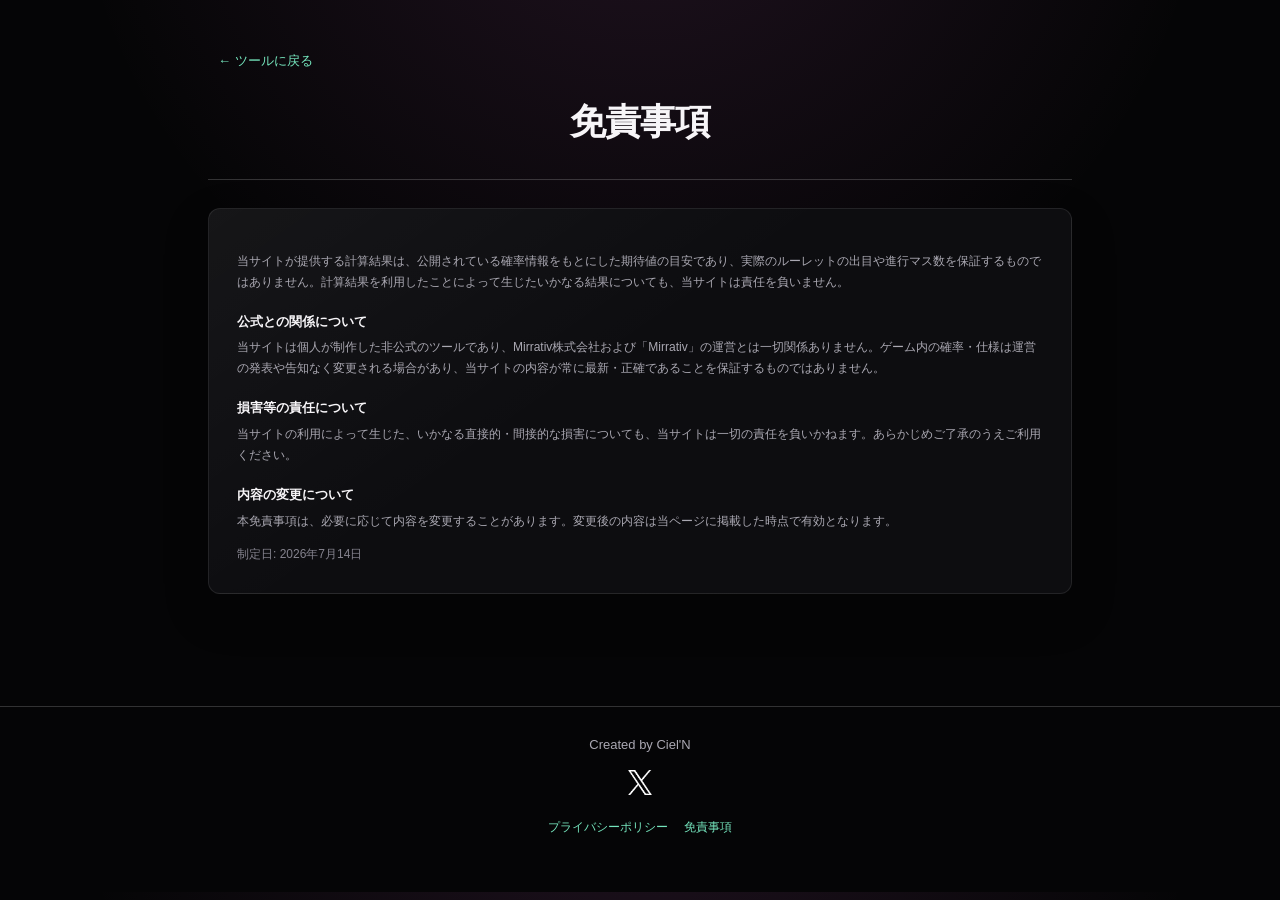
==== disclaimer.html @ d0e73b3b "20260714 - フッターの追加/プライバシーポリシー・免責事項の作成/Xへのリンク追加" ====
<!doctype html>
<html lang="ja">
  <head>
      <!-- Google tag (gtag.js) -->
      <script async src="https://www.googletagmanager.com/gtag/js?id=G-BKD9T5BP9D"></script>
      <script>
        window.dataLayer = window.dataLayer || [];
        function gtag(){dataLayer.push(arguments);}
        gtag('js', new Date());

        gtag('config', 'G-BKD9T5BP9D');
      </script>

    <meta charset="utf-8">
    <meta name="viewport" content="width=device-width, initial-scale=1">
    <title>免責事項 | Mirrativ ルーレットギフト計算機</title>
    <link rel="icon" href="data:image/svg+xml,<svg xmlns=%22http://www.w3.org/2000/svg%22 viewBox=%220 0 100 100%22><text y=%22.9em%22 font-size=%2290%22>🎯</text></svg>">
    <link rel="stylesheet" href="style.css?v=1.3.0">
  </head>
  <body>
    <main>
        <a class="back-link" href="index.html">← ツールに戻る</a>
        <header>
            <h1 class="page-title">免責事項</h1>
        </header>
        <section class="card">
            <div class="privacy-content">
            <p>当サイトが提供する計算結果は、公開されている確率情報をもとにした期待値の目安であり、実際のルーレットの出目や進行マス数を保証するものではありません。計算結果を利用したことによって生じたいかなる結果についても、当サイトは責任を負いません。</p>

            <h2>公式との関係について</h2>
            <p>当サイトは個人が制作した非公式のツールであり、Mirrativ株式会社および「Mirrativ」の運営とは一切関係ありません。ゲーム内の確率・仕様は運営の発表や告知なく変更される場合があり、当サイトの内容が常に最新・正確であることを保証するものではありません。</p>

            <h2>損害等の責任について</h2>
            <p>当サイトの利用によって生じた、いかなる直接的・間接的な損害についても、当サイトは一切の責任を負いかねます。あらかじめご了承のうえご利用ください。</p>

            <h2>内容の変更について</h2>
            <p>本免責事項は、必要に応じて内容を変更することがあります。変更後の内容は当ページに掲載した時点で有効となります。</p>
            <p class="privacy-updated">制定日: 2026年7月14日</p>
            </div>
        </section>
    </main>
    <footer class="site-footer">
      <div class="footer-inner">
        <p class="footer-credit">Created by Ciel'N</p>
        <p class="footer-social">
            <a href="https://x.com/yu_cielkun" target="_blank" rel="noopener noreferrer" aria-label="X (旧Twitter)">
              <img id="x-logo" src="images/x-logo-white.png" alt="Xアカウント">
            </a>
        </p>
        <p class="footer-links">
            <a href="privacy.html">プライバシーポリシー</a>
            <a href="disclaimer.html">免責事項</a>
        </p>
      </div>
    </footer>
  </body>
</html>
---- style.css ----
:root {
    --bg: #050506;
    --surface: #0d0d10;
    --surface-subtle: #15151a;
    --surface-hover: #1b1b22;
    --text: #f7f5f8;
    --muted: #aaa8b2;
    --line: rgba(255, 255, 255, .18);
    --line-subtle: rgba(255, 255, 255, .09);
    --pink: #ed4d72;
    --pink-light: #e56edb;
    --blue: #799cff;
    --green: #62ca79;
}

* {
    box-sizing: border-box;
}

body {
    margin: 0;
    background:
        radial-gradient(circle at 50% -20%, rgba(229, 110, 219, .12), transparent 36rem),
        var(--bg);
    color: var(--text);
    font-family: -apple-system, BlinkMacSystemFont, "Hiragino Kaku Gothic ProN", "Noto Sans JP", sans-serif;
    line-height: 1.5;
}

main {
    max-width: 900px;
    margin: auto;
    padding: 48px 18px 64px;
}

.back-link {
    display: inline-block;
    margin-left: 10px;
    margin-bottom: 10px;
    color: #75e5bd;
    font-size: 13px;
    text-decoration: none;
}

.back-link:hover {
    text-decoration: underline;
}

header {
    padding-top: 14px;
    padding-bottom: 18px;
    margin-bottom: 28px;
    text-align: center;
    border-bottom: 1px solid var(--line);
}

h1 {
    margin: 0 0 12px;
    font-size: clamp(26px, 5vw, 36px);
    letter-spacing: -.03em;
    color: transparent;
    background: linear-gradient(
        90deg,
        var(--text) 0%,
        var(--text) 33%,
        #35b998 40%,
        #65e6b5 45%,
        #d0ffe4 50%,
        #5de0c7 55%,
        #249c9b 60%,
        var(--text) 67%,
        var(--text) 100%
    );
    background-size: 300% 100%;
    background-clip: text;
    -webkit-background-clip: text;
    animation: h1-emerald-shine 4.8s ease-out forwards;
}

@keyframes h1-emerald-shine {
    0% {
        background-position: 100% 0;
        text-shadow: 0 0 2px rgba(79, 230, 177, .2), 0 0 6px rgba(54, 185, 185, .12);
    }

    50% {
        text-shadow: 0 0 10px rgba(79, 230, 177, .75), 0 0 26px rgba(54, 185, 185, .5), 0 0 42px rgba(31, 144, 127, .3);
    }

    100% {
        background-position: 0 0;
        text-shadow: none;
    }
}

h1.page-title {
    color: var(--text);
    background: none;
    animation: none;
}

h2 {
    margin: 0 0 4px;
    font-size: 18px;
}

.lead,
.hint,
.note,
label {
    color: var(--muted);
}

.lead,
.hint {
    margin: 0 0 16px;
    font-size: 13px;
}

.lead {
    display: inline-block;
    max-width: calc(100vw - 64px);
    margin-bottom: 0;
    font-size: 14px;
    text-align: left;
}

.lead a {
    color: #75e5bd;
}

.card {
    padding: clamp(18px, 4vw, 28px);
    margin-top: 16px;
    background: linear-gradient(145deg, rgba(255, 255, 255, .035), transparent 45%), var(--surface);
    border: 1px solid var(--line-subtle);
    border-radius: 12px;
    box-shadow: 0 18px 45px rgba(0, 0, 0, .22);
}

.grid {
    display: grid;
    grid-template-columns: repeat(4, 1fr);
    gap: 12px;
}

.grid.two {
    grid-template-columns: repeat(2, 1fr);
}

label {
    display: block;
    margin-bottom: 5px;
    font-size: 12px;
}

input,
select {
    width: 100%;
    padding: 10px 11px;
    appearance: none;
    background: #08080a;
    border: 1px solid var(--line);
    border-radius: 7px;
    color: var(--text);
    font: inherit;
    font-size: 16px;
    transition: border-color .2s, box-shadow .2s, background .2s;
}

input:hover,
select:hover {
    background: var(--surface-subtle);
    border-color: rgba(255, 255, 255, .35);
}

input:focus,
select:focus {
    outline: none;
    border-color: var(--pink-light);
    box-shadow: 0 0 0 3px rgba(229, 110, 219, .16);
}

.results {
    display: grid;
    grid-template-columns: repeat(3, 1fr);
    gap: 12px;
    margin-top: 16px;
}

.result,
.formula div {
    padding: 14px;
    background: var(--surface-subtle);
    border: 1px solid var(--line-subtle);
    border-radius: 8px;
}

.result:first-child {
    border-color: rgba(229, 110, 219, .35);
    background: linear-gradient(135deg, rgba(229, 110, 219, .13), rgba(121, 156, 255, .09)), var(--surface-subtle);
}

.result b {
    display: block;
    margin-top: 2px;
    font-size: 25px;
    line-height: 1.25;
    letter-spacing: -.03em;
    color: var(--text);
}

.result:first-child b {
    color: transparent;
    background: linear-gradient(100deg, var(--pink-light), var(--blue));
    background-clip: text;
    -webkit-background-clip: text;
}

.result span {
    color: var(--muted);
    font-size: 12px;
}

.comparison {
    width: 100%;
    margin-top: 14px;
    border-collapse: collapse;
    font-size: 13px;
}

.comparison th,
.comparison td {
    padding: 10px 7px;
    text-align: right;
    border-bottom: 1px solid var(--line-subtle);
}

.comparison th {
    color: var(--muted);
    font-weight: 500;
    font-size: 12px;
}

.comparison th:first-child,
.comparison td:first-child {
    text-align: left;
}

.comparison tbody tr:hover {
    background: rgba(255, 255, 255, .035);
}

.comparison tbody tr.is-selected {
    background: rgba(255, 149, 52, .16);
}

.comparison tbody tr.is-selected td {
    color: #ffd2a1;
    border-bottom-color: rgba(255, 149, 52, .4);
}

.comparison tbody tr.is-selected td:first-child {
    color: #ffaf5b;
    font-weight: 700;
}

.note {
    margin: 16px 0 0;
    font-size: 12px;
}

.formula {
    display: grid;
    grid-template-columns: repeat(2, 1fr);
    gap: 10px;
    margin-top: 12px;
}

.formula div {
    color: var(--muted);
    font-size: 12px;
}

.formula strong {
    display: block;
    margin-bottom: 2px;
    color: var(--text);
}

.site-footer {
    margin-top: 48px;
    border-top: 1px solid var(--line);
}

.footer-inner {
    width: min(900px, calc(100% - 36px));
    margin: 0 auto;
    padding: 28px 0 40px;
}

.footer-credit {
    margin: 0 0 8px;
    color: var(--muted);
    font-size: 13px;
    text-align: center;
}

#x-logo {
    width: 24px;
}

.footer-social {
    margin: 16px 0;
    text-align: center;
}

.footer-links {
    display: flex;
    justify-content: center;
    gap: 16px;
}

.footer-links a {
    color: #75e5bd;
    font-size: 12px;
    text-decoration: none;
}

.footer-links a:hover {
    text-decoration: underline;
}

.privacy-content {
    padding-top: 14px;
    color: var(--muted);
    font-size: 12px;
    line-height: 1.75;
}

.privacy-content p {
    margin: 0 0 12px;
}

.privacy-content h2 {
    margin: 18px 0 4px;
    color: var(--text);
    font-size: 13px;
}

.privacy-content a {
    color: #75e5bd;
}

.privacy-updated {
    margin-bottom: 0 !important;
    color: #85838e;
}

@media (max-width: 650px) {
    main {
        padding-top: 32px;
    }

    .grid {
        grid-template-columns: repeat(2, 1fr);
    }

    .results {
        grid-template-columns: 1fr;
    }
}

@media (max-width: 420px) {
    .grid.two,
    .formula {
        grid-template-columns: 1fr;
    }

    main {
        padding: 24px 12px 40px;
    }
}
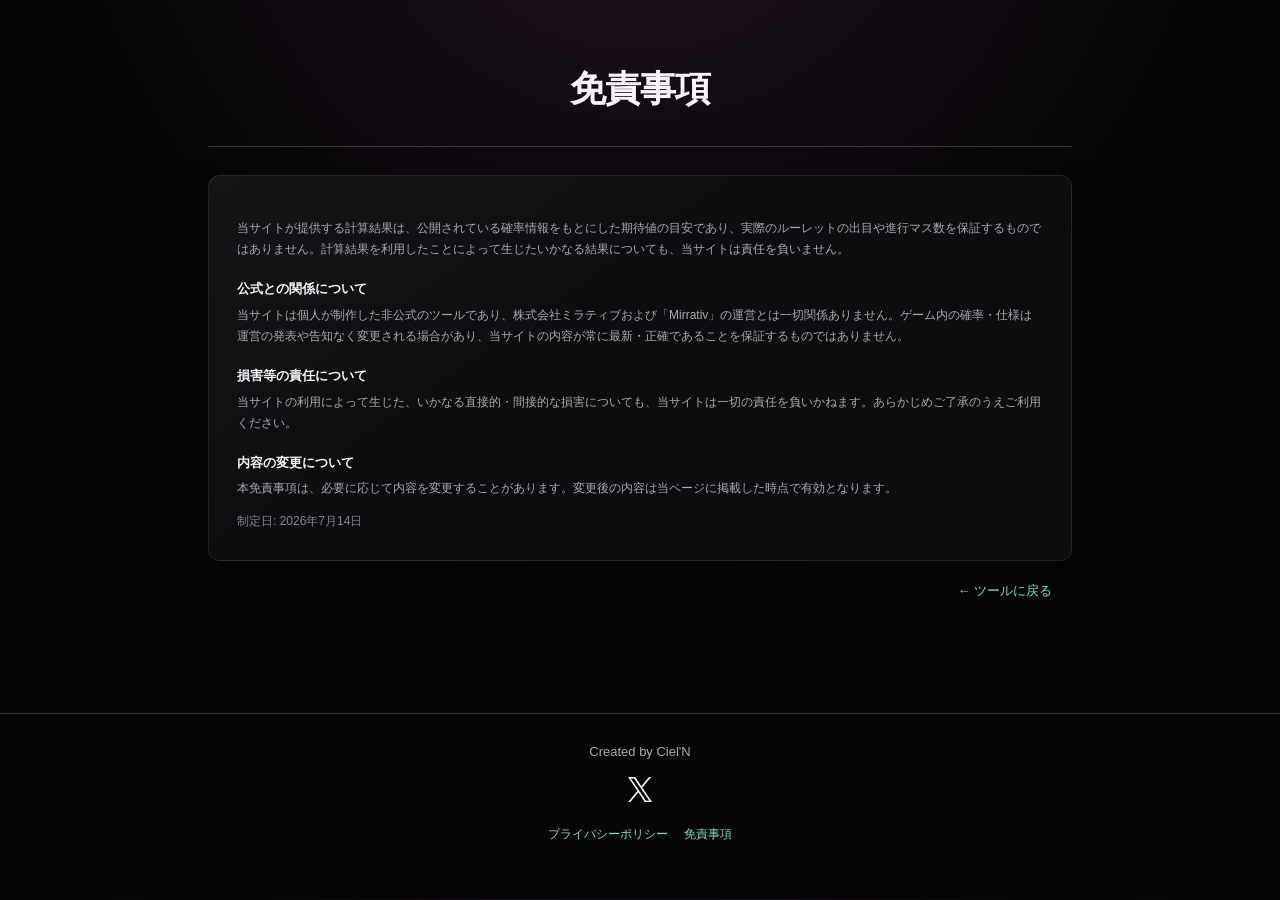
==== commit da7203d0: "20260715 - ツールに戻るボタンの配置変更/免責事項文の修正" ====
--- a/disclaimer.html
+++ b/disclaimer.html
@@ -15,11 +15,10 @@
     <meta name="viewport" content="width=device-width, initial-scale=1">
     <title>免責事項 | Mirrativ ルーレットギフト計算機</title>
     <link rel="icon" href="data:image/svg+xml,<svg xmlns=%22http://www.w3.org/2000/svg%22 viewBox=%220 0 100 100%22><text y=%22.9em%22 font-size=%2290%22>🎯</text></svg>">
-    <link rel="stylesheet" href="style.css?v=1.3.0">
+    <link rel="stylesheet" href="style.css?v=1.4.0">
   </head>
   <body>
     <main>
-        <a class="back-link" href="index.html">← ツールに戻る</a>
         <header>
             <h1 class="page-title">免責事項</h1>
         </header>
@@ -28,7 +27,7 @@
             <p>当サイトが提供する計算結果は、公開されている確率情報をもとにした期待値の目安であり、実際のルーレットの出目や進行マス数を保証するものではありません。計算結果を利用したことによって生じたいかなる結果についても、当サイトは責任を負いません。</p>
 
             <h2>公式との関係について</h2>
-            <p>当サイトは個人が制作した非公式のツールであり、Mirrativ株式会社および「Mirrativ」の運営とは一切関係ありません。ゲーム内の確率・仕様は運営の発表や告知なく変更される場合があり、当サイトの内容が常に最新・正確であることを保証するものではありません。</p>
+            <p>当サイトは個人が制作した非公式のツールであり、株式会社ミラティブおよび「Mirrativ」の運営とは一切関係ありません。ゲーム内の確率・仕様は運営の発表や告知なく変更される場合があり、当サイトの内容が常に最新・正確であることを保証するものではありません。</p>
 
             <h2>損害等の責任について</h2>
             <p>当サイトの利用によって生じた、いかなる直接的・間接的な損害についても、当サイトは一切の責任を負いかねます。あらかじめご了承のうえご利用ください。</p>
@@ -38,6 +37,7 @@
             <p class="privacy-updated">制定日: 2026年7月14日</p>
             </div>
         </section>
+        <a class="back-link" href="index.html">← ツールに戻る</a>
     </main>
     <footer class="site-footer">
       <div class="footer-inner">
--- a/style.css
+++ b/style.css
@@ -34,9 +34,9 @@
 }
 
 .back-link {
-    display: inline-block;
-    margin-left: 10px;
-    margin-bottom: 10px;
+    display: block;
+    width: fit-content;
+    margin: 20px 20px 0 auto;
     color: #75e5bd;
     font-size: 13px;
     text-decoration: none;
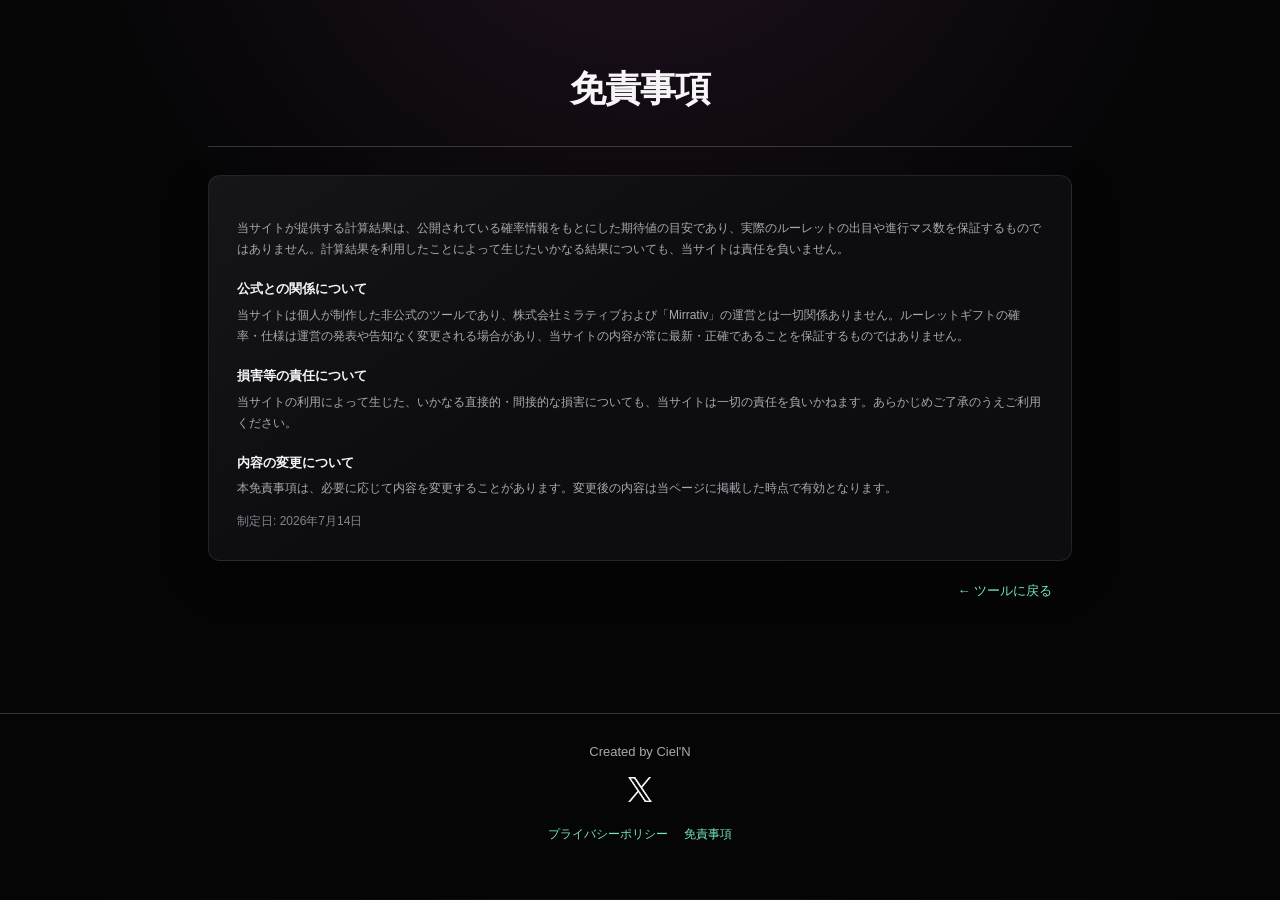
==== commit cd20a352: "20260715 - 免責事項の表現修正" ====
--- a/disclaimer.html
+++ b/disclaimer.html
@@ -27,7 +27,7 @@
             <p>当サイトが提供する計算結果は、公開されている確率情報をもとにした期待値の目安であり、実際のルーレットの出目や進行マス数を保証するものではありません。計算結果を利用したことによって生じたいかなる結果についても、当サイトは責任を負いません。</p>
 
             <h2>公式との関係について</h2>
-            <p>当サイトは個人が制作した非公式のツールであり、株式会社ミラティブおよび「Mirrativ」の運営とは一切関係ありません。ゲーム内の確率・仕様は運営の発表や告知なく変更される場合があり、当サイトの内容が常に最新・正確であることを保証するものではありません。</p>
+            <p>当サイトは個人が制作した非公式のツールであり、株式会社ミラティブおよび「Mirrativ」の運営とは一切関係ありません。ルーレットギフトの確率・仕様は運営の発表や告知なく変更される場合があり、当サイトの内容が常に最新・正確であることを保証するものではありません。</p>
 
             <h2>損害等の責任について</h2>
             <p>当サイトの利用によって生じた、いかなる直接的・間接的な損害についても、当サイトは一切の責任を負いかねます。あらかじめご了承のうえご利用ください。</p>
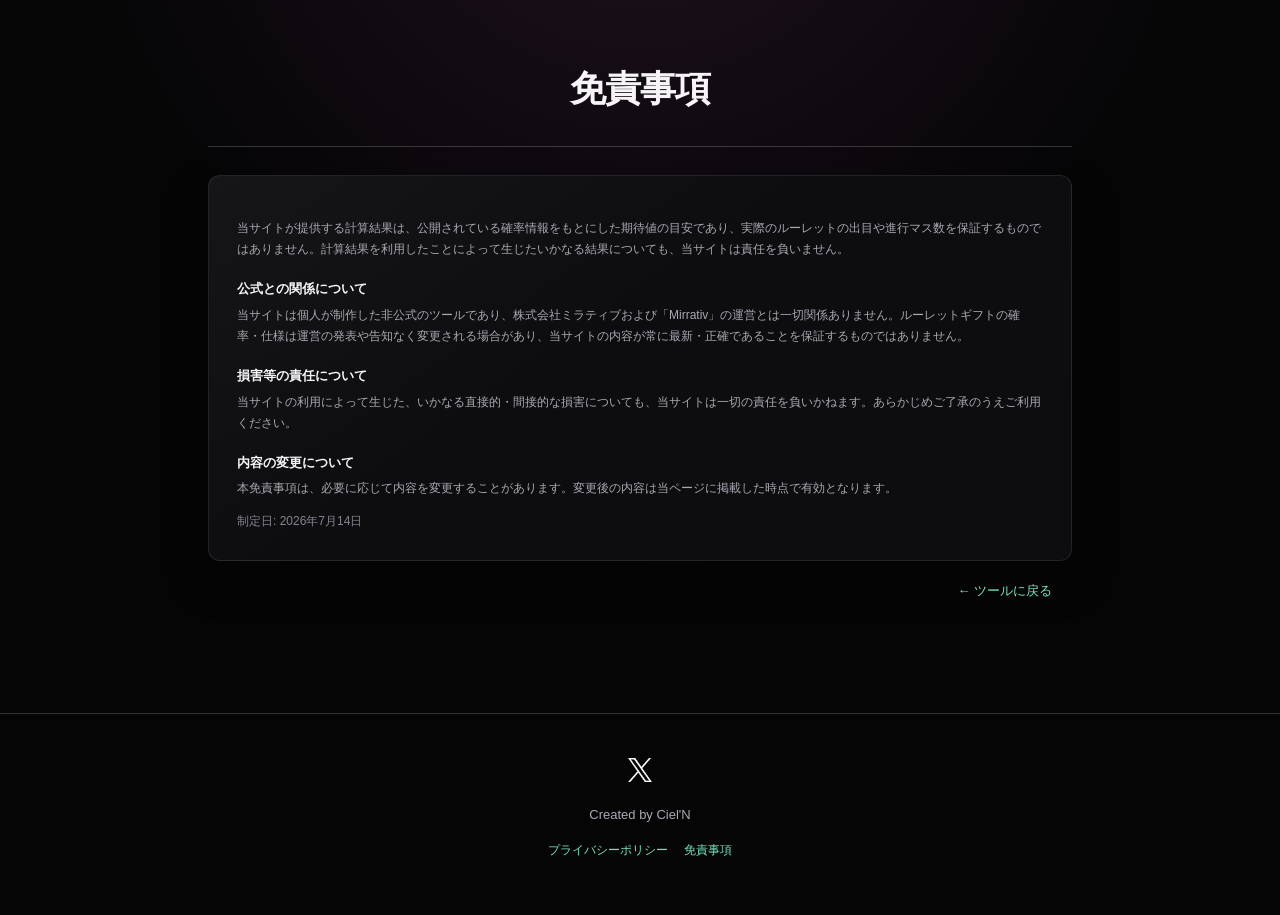
==== commit f45650d9: "フッターレイアウトの配置変更" ====
--- a/disclaimer.html
+++ b/disclaimer.html
@@ -41,12 +41,12 @@
     </main>
     <footer class="site-footer">
       <div class="footer-inner">
-        <p class="footer-credit">Created by Ciel'N</p>
         <p class="footer-social">
             <a href="https://x.com/yu_cielkun" target="_blank" rel="noopener noreferrer" aria-label="X (旧Twitter)">
               <img id="x-logo" src="images/x-logo-white.png" alt="Xアカウント">
             </a>
         </p>
+        <p class="footer-credit">Created by Ciel'N</p>
         <p class="footer-links">
             <a href="privacy.html">プライバシーポリシー</a>
             <a href="disclaimer.html">免責事項</a>
--- a/style.css
+++ b/style.css
@@ -1,383 +1,447 @@
 :root {
-    --bg: #050506;
-    --surface: #0d0d10;
-    --surface-subtle: #15151a;
-    --surface-hover: #1b1b22;
-    --text: #f7f5f8;
-    --muted: #aaa8b2;
-    --line: rgba(255, 255, 255, .18);
-    --line-subtle: rgba(255, 255, 255, .09);
-    --pink: #ed4d72;
-    --pink-light: #e56edb;
-    --blue: #799cff;
-    --green: #62ca79;
+  --bg: #050506;
+  --surface: #0d0d10;
+  --surface-subtle: #15151a;
+  --surface-hover: #1b1b22;
+  --text: #f7f5f8;
+  --muted: #aaa8b2;
+  --line: rgba(255, 255, 255, .18);
+  --line-subtle: rgba(255, 255, 255, .09);
+  --pink: #ed4d72;
+  --pink-light: #e56edb;
+  --blue: #799cff;
+  --green: #62ca79;
 }
 
 * {
-    box-sizing: border-box;
+  box-sizing: border-box;
 }
 
 body {
-    margin: 0;
-    background:
-        radial-gradient(circle at 50% -20%, rgba(229, 110, 219, .12), transparent 36rem),
-        var(--bg);
-    color: var(--text);
-    font-family: -apple-system, BlinkMacSystemFont, "Hiragino Kaku Gothic ProN", "Noto Sans JP", sans-serif;
-    line-height: 1.5;
+  margin: 0;
+  background:
+    radial-gradient(circle at 50% -20%, rgba(229, 110, 219, .12), transparent 36rem),
+    var(--bg);
+  color: var(--text);
+  font-family: -apple-system, BlinkMacSystemFont, "Hiragino Kaku Gothic ProN", "Noto Sans JP", sans-serif;
+  line-height: 1.5;
 }
 
 main {
-    max-width: 900px;
-    margin: auto;
-    padding: 48px 18px 64px;
+  max-width: 900px;
+  margin: auto;
+  padding: 48px 18px 64px;
 }
 
 .back-link {
-    display: block;
-    width: fit-content;
-    margin: 20px 20px 0 auto;
-    color: #75e5bd;
-    font-size: 13px;
-    text-decoration: none;
+  display: block;
+  width: fit-content;
+  margin: 20px 20px 0 auto;
+  color: #75e5bd;
+  font-size: 13px;
+  text-decoration: none;
 }
 
 .back-link:hover {
-    text-decoration: underline;
+  text-decoration: underline;
 }
 
 header {
-    padding-top: 14px;
-    padding-bottom: 18px;
-    margin-bottom: 28px;
-    text-align: center;
-    border-bottom: 1px solid var(--line);
+  padding-top: 14px;
+  padding-bottom: 18px;
+  margin-bottom: 28px;
+  text-align: center;
+  border-bottom: 1px solid var(--line);
 }
 
 h1 {
-    margin: 0 0 12px;
-    font-size: clamp(26px, 5vw, 36px);
-    letter-spacing: -.03em;
-    color: transparent;
-    background: linear-gradient(
-        90deg,
-        var(--text) 0%,
-        var(--text) 33%,
-        #35b998 40%,
-        #65e6b5 45%,
-        #d0ffe4 50%,
-        #5de0c7 55%,
-        #249c9b 60%,
-        var(--text) 67%,
-        var(--text) 100%
-    );
-    background-size: 300% 100%;
-    background-clip: text;
-    -webkit-background-clip: text;
-    animation: h1-emerald-shine 4.8s ease-out forwards;
+  margin: 0 0 12px;
+  font-size: clamp(26px, 5vw, 36px);
+  letter-spacing: -.03em;
+  color: transparent;
+  background: linear-gradient(
+    90deg,
+    var(--text) 0%,
+    var(--text) 33%,
+    #35b998 40%,
+    #65e6b5 45%,
+    #d0ffe4 50%,
+    #5de0c7 55%,
+    #249c9b 60%,
+    var(--text) 67%,
+    var(--text) 100%
+  );
+  background-size: 300% 100%;
+  background-clip: text;
+  -webkit-background-clip: text;
+  animation: h1-emerald-shine 4.8s ease-out forwards;
 }
 
 @keyframes h1-emerald-shine {
-    0% {
-        background-position: 100% 0;
-        text-shadow: 0 0 2px rgba(79, 230, 177, .2), 0 0 6px rgba(54, 185, 185, .12);
-    }
-
-    50% {
-        text-shadow: 0 0 10px rgba(79, 230, 177, .75), 0 0 26px rgba(54, 185, 185, .5), 0 0 42px rgba(31, 144, 127, .3);
-    }
-
-    100% {
-        background-position: 0 0;
-        text-shadow: none;
-    }
+  0% {
+    background-position: 100% 0;
+    text-shadow: 0 0 2px rgba(79, 230, 177, .2), 0 0 6px rgba(54, 185, 185, .12);
+  }
+
+  50% {
+    text-shadow: 0 0 10px rgba(79, 230, 177, .75), 0 0 26px rgba(54, 185, 185, .5), 0 0 42px rgba(31, 144, 127, .3);
+  }
+
+  100% {
+    background-position: 0 0;
+    text-shadow: none;
+  }
 }
 
 h1.page-title {
-    color: var(--text);
-    background: none;
-    animation: none;
+  color: var(--text);
+  background: none;
+  animation: none;
 }
 
 h2 {
-    margin: 0 0 4px;
-    font-size: 18px;
+  margin: 0 0 4px;
+  font-size: 18px;
 }
 
 .lead,
 .hint,
 .note,
 label {
-    color: var(--muted);
+  color: var(--muted);
 }
 
 .lead,
 .hint {
-    margin: 0 0 16px;
-    font-size: 13px;
+  margin: 0 0 16px;
+  font-size: 13px;
 }
 
 .lead {
-    display: inline-block;
-    max-width: calc(100vw - 64px);
-    margin-bottom: 0;
-    font-size: 14px;
-    text-align: left;
+  display: inline-block;
+  max-width: calc(100vw - 64px);
+  margin-bottom: 0;
+  font-size: 14px;
+  text-align: left;
 }
 
 .lead a {
-    color: #75e5bd;
+  color: #75e5bd;
+}
+
+.tabs {
+  display: flex;
+  gap: 4px;
+  padding: 4px;
+  margin-top: 16px;
+  background: var(--surface);
+  border: 1px solid var(--line-subtle);
+  border-radius: 12px;
+}
+
+.tab {
+  flex: 1 1 0;
+  padding: 10px 8px;
+  background: transparent;
+  border: none;
+  border-radius: 8px;
+  appearance: none;
+  color: var(--muted);
+  font: inherit;
+  font-size: 13px;
+  font-weight: 500;
+  line-height: 1.3;
+  text-align: center;
+  cursor: pointer;
+  transition: background .2s, color .2s;
+}
+
+.tab:hover {
+  color: var(--text);
+  background: var(--surface-hover);
+}
+
+.tab:focus-visible {
+  outline: none;
+  box-shadow: 0 0 0 3px rgba(229, 110, 219, .16);
+}
+
+.tab[aria-selected="true"] {
+  color: var(--text);
+  background: linear-gradient(135deg, rgba(229, 110, 219, .16), rgba(121, 156, 255, .11)), var(--surface-subtle);
+  box-shadow: inset 0 0 0 1px rgba(229, 110, 219, .35);
+}
+
+.panel[hidden] {
+  display: none;
 }
 
 .card {
-    padding: clamp(18px, 4vw, 28px);
-    margin-top: 16px;
-    background: linear-gradient(145deg, rgba(255, 255, 255, .035), transparent 45%), var(--surface);
-    border: 1px solid var(--line-subtle);
-    border-radius: 12px;
-    box-shadow: 0 18px 45px rgba(0, 0, 0, .22);
+  padding: clamp(18px, 4vw, 28px);
+  margin-top: 16px;
+  background: linear-gradient(145deg, rgba(255, 255, 255, .035), transparent 45%), var(--surface);
+  border: 1px solid var(--line-subtle);
+  border-radius: 12px;
+  box-shadow: 0 18px 45px rgba(0, 0, 0, .22);
 }
 
 .grid {
-    display: grid;
-    grid-template-columns: repeat(4, 1fr);
-    gap: 12px;
+  display: grid;
+  grid-template-columns: repeat(4, 1fr);
+  gap: 12px;
 }
 
 .grid.two {
-    grid-template-columns: repeat(2, 1fr);
+  grid-template-columns: repeat(2, 1fr);
 }
 
 label {
-    display: block;
-    margin-bottom: 5px;
-    font-size: 12px;
+  display: block;
+  margin-bottom: 5px;
+  font-size: 12px;
 }
 
 input,
 select {
-    width: 100%;
-    padding: 10px 11px;
-    appearance: none;
-    background: #08080a;
-    border: 1px solid var(--line);
-    border-radius: 7px;
-    color: var(--text);
-    font: inherit;
-    font-size: 16px;
-    transition: border-color .2s, box-shadow .2s, background .2s;
+  width: 100%;
+  padding: 10px 11px;
+  appearance: none;
+  background: #08080a;
+  border: 1px solid var(--line);
+  border-radius: 7px;
+  color: var(--text);
+  font: inherit;
+  font-size: 16px;
+  transition: border-color .2s, box-shadow .2s, background .2s;
 }
 
 input:hover,
 select:hover {
-    background: var(--surface-subtle);
-    border-color: rgba(255, 255, 255, .35);
+  background: var(--surface-subtle);
+  border-color: rgba(255, 255, 255, .35);
 }
 
 input:focus,
 select:focus {
-    outline: none;
-    border-color: var(--pink-light);
-    box-shadow: 0 0 0 3px rgba(229, 110, 219, .16);
+  outline: none;
+  border-color: var(--pink-light);
+  box-shadow: 0 0 0 3px rgba(229, 110, 219, .16);
+}
+
+/* PCでは非表示 */
+.sp-only {
+  display: none;
 }
 
 .results {
-    display: grid;
-    grid-template-columns: repeat(3, 1fr);
-    gap: 12px;
-    margin-top: 16px;
+  display: grid;
+  grid-template-columns: repeat(3, 1fr);
+  gap: 12px;
+  margin-top: 16px;
 }
 
 .result,
 .formula div {
-    padding: 14px;
-    background: var(--surface-subtle);
-    border: 1px solid var(--line-subtle);
-    border-radius: 8px;
+  padding: 14px;
+  background: var(--surface-subtle);
+  border: 1px solid var(--line-subtle);
+  border-radius: 8px;
 }
 
 .result:first-child {
-    border-color: rgba(229, 110, 219, .35);
-    background: linear-gradient(135deg, rgba(229, 110, 219, .13), rgba(121, 156, 255, .09)), var(--surface-subtle);
+  border-color: rgba(229, 110, 219, .35);
+  background: linear-gradient(135deg, rgba(229, 110, 219, .13), rgba(121, 156, 255, .09)), var(--surface-subtle);
 }
 
 .result b {
-    display: block;
-    margin-top: 2px;
-    font-size: 25px;
-    line-height: 1.25;
-    letter-spacing: -.03em;
-    color: var(--text);
+  display: block;
+  margin-top: 2px;
+  font-size: 25px;
+  line-height: 1.25;
+  letter-spacing: -.03em;
+  color: var(--text);
 }
 
 .result:first-child b {
-    color: transparent;
-    background: linear-gradient(100deg, var(--pink-light), var(--blue));
-    background-clip: text;
-    -webkit-background-clip: text;
+  color: transparent;
+  background: linear-gradient(100deg, var(--pink-light), var(--blue));
+  background-clip: text;
+  -webkit-background-clip: text;
 }
 
 .result span {
-    color: var(--muted);
-    font-size: 12px;
+  color: var(--muted);
+  font-size: 12px;
 }
 
 .comparison {
-    width: 100%;
-    margin-top: 14px;
-    border-collapse: collapse;
-    font-size: 13px;
+  width: 100%;
+  margin-top: 14px;
+  border-collapse: collapse;
+  font-size: 13px;
 }
 
 .comparison th,
 .comparison td {
-    padding: 10px 7px;
-    text-align: right;
-    border-bottom: 1px solid var(--line-subtle);
+  padding: 10px 7px;
+  text-align: right;
+  border-bottom: 1px solid var(--line-subtle);
 }
 
 .comparison th {
-    color: var(--muted);
-    font-weight: 500;
-    font-size: 12px;
+  color: var(--muted);
+  font-weight: 500;
+  font-size: 12px;
 }
 
 .comparison th:first-child,
 .comparison td:first-child {
-    text-align: left;
+  text-align: left;
 }
 
 .comparison tbody tr:hover {
-    background: rgba(255, 255, 255, .035);
+  background: rgba(255, 255, 255, .035);
 }
 
 .comparison tbody tr.is-selected {
-    background: rgba(255, 149, 52, .16);
+  background: rgba(255, 149, 52, .16);
 }
 
 .comparison tbody tr.is-selected td {
-    color: #ffd2a1;
-    border-bottom-color: rgba(255, 149, 52, .4);
+  color: #ffd2a1;
+  border-bottom-color: rgba(255, 149, 52, .4);
 }
 
 .comparison tbody tr.is-selected td:first-child {
-    color: #ffaf5b;
-    font-weight: 700;
+  color: #ffaf5b;
+  font-weight: 700;
 }
 
 .note {
-    margin: 16px 0 0;
-    font-size: 12px;
+  margin: 16px 0 0;
+  font-size: 12px;
 }
 
 .formula {
-    display: grid;
-    grid-template-columns: repeat(2, 1fr);
-    gap: 10px;
-    margin-top: 12px;
+  display: grid;
+  grid-template-columns: repeat(2, 1fr);
+  gap: 10px;
+  margin-top: 12px;
 }
 
 .formula div {
-    color: var(--muted);
-    font-size: 12px;
+  color: var(--muted);
+  font-size: 12px;
 }
 
 .formula strong {
+  display: block;
+  margin-bottom: 2px;
+  color: var(--text);
+}
+
+.site-footer {
+  margin-top: 48px;
+  border-top: 1px solid var(--line);
+}
+
+.footer-inner {
+  width: min(900px, calc(100% - 36px));
+  margin: 0 auto;
+  padding: 28px 0 40px;
+}
+
+.footer-credit {
+  margin: 0 0 8px;
+  color: var(--muted);
+  font-size: 13px;
+  text-align: center;
+}
+
+#x-logo {
+  width: 24px;
+}
+
+.footer-social {
+  margin: 16px 0;
+  text-align: center;
+}
+
+.footer-links {
+  display: flex;
+  justify-content: center;
+  gap: 16px;
+}
+
+.footer-links a {
+  color: #75e5bd;
+  font-size: 12px;
+  text-decoration: none;
+}
+
+.footer-links a:hover {
+  text-decoration: underline;
+}
+
+.privacy-content {
+  padding-top: 14px;
+  color: var(--muted);
+  font-size: 12px;
+  line-height: 1.75;
+}
+
+.privacy-content p {
+  margin: 0 0 12px;
+}
+
+.privacy-content h2 {
+  margin: 18px 0 4px;
+  color: var(--text);
+  font-size: 13px;
+}
+
+.privacy-content a {
+  color: #75e5bd;
+}
+
+.privacy-updated {
+  margin-bottom: 0 !important;
+  color: #85838e;
+}
+
+@media (max-width: 650px) {
+  main {
+  padding-top: 32px;
+  }
+
+  .sp-only {
     display: block;
-    margin-bottom: 2px;
-    color: var(--text);
-}
-
-.site-footer {
-    margin-top: 48px;
-    border-top: 1px solid var(--line);
-}
-
-.footer-inner {
-    width: min(900px, calc(100% - 36px));
-    margin: 0 auto;
-    padding: 28px 0 40px;
-}
-
-.footer-credit {
-    margin: 0 0 8px;
-    color: var(--muted);
-    font-size: 13px;
-    text-align: center;
-}
-
-#x-logo {
-    width: 24px;
-}
-
-.footer-social {
-    margin: 16px 0;
-    text-align: center;
-}
-
-.footer-links {
-    display: flex;
-    justify-content: center;
-    gap: 16px;
-}
-
-.footer-links a {
-    color: #75e5bd;
-    font-size: 12px;
-    text-decoration: none;
-}
-
-.footer-links a:hover {
-    text-decoration: underline;
-}
-
-.privacy-content {
-    padding-top: 14px;
-    color: var(--muted);
-    font-size: 12px;
-    line-height: 1.75;
-}
-
-.privacy-content p {
-    margin: 0 0 12px;
-}
-
-.privacy-content h2 {
-    margin: 18px 0 4px;
-    color: var(--text);
-    font-size: 13px;
-}
-
-.privacy-content a {
-    color: #75e5bd;
-}
-
-.privacy-updated {
-    margin-bottom: 0 !important;
-    color: #85838e;
-}
-
-@media (max-width: 650px) {
-    main {
-        padding-top: 32px;
-    }
-
-    .grid {
-        grid-template-columns: repeat(2, 1fr);
-    }
-
-    .results {
-        grid-template-columns: 1fr;
-    }
+  }
+
+  .grid {
+  grid-template-columns: repeat(2, 1fr);
+  }
+
+  .results {
+  grid-template-columns: 1fr;
+  }
+
+  .tabs {
+  flex-wrap: wrap;
+  }
+
+  .tab {
+  flex: 1 1 calc(50% - 4px);
+  }
 }
 
 @media (max-width: 420px) {
-    .grid.two,
-    .formula {
-        grid-template-columns: 1fr;
-    }
-
-    main {
-        padding: 24px 12px 40px;
-    }
-}
+  .grid.two,
+  .formula {
+  grid-template-columns: 1fr;
+  }
+
+  main {
+  padding: 24px 12px 40px;
+  }
+}
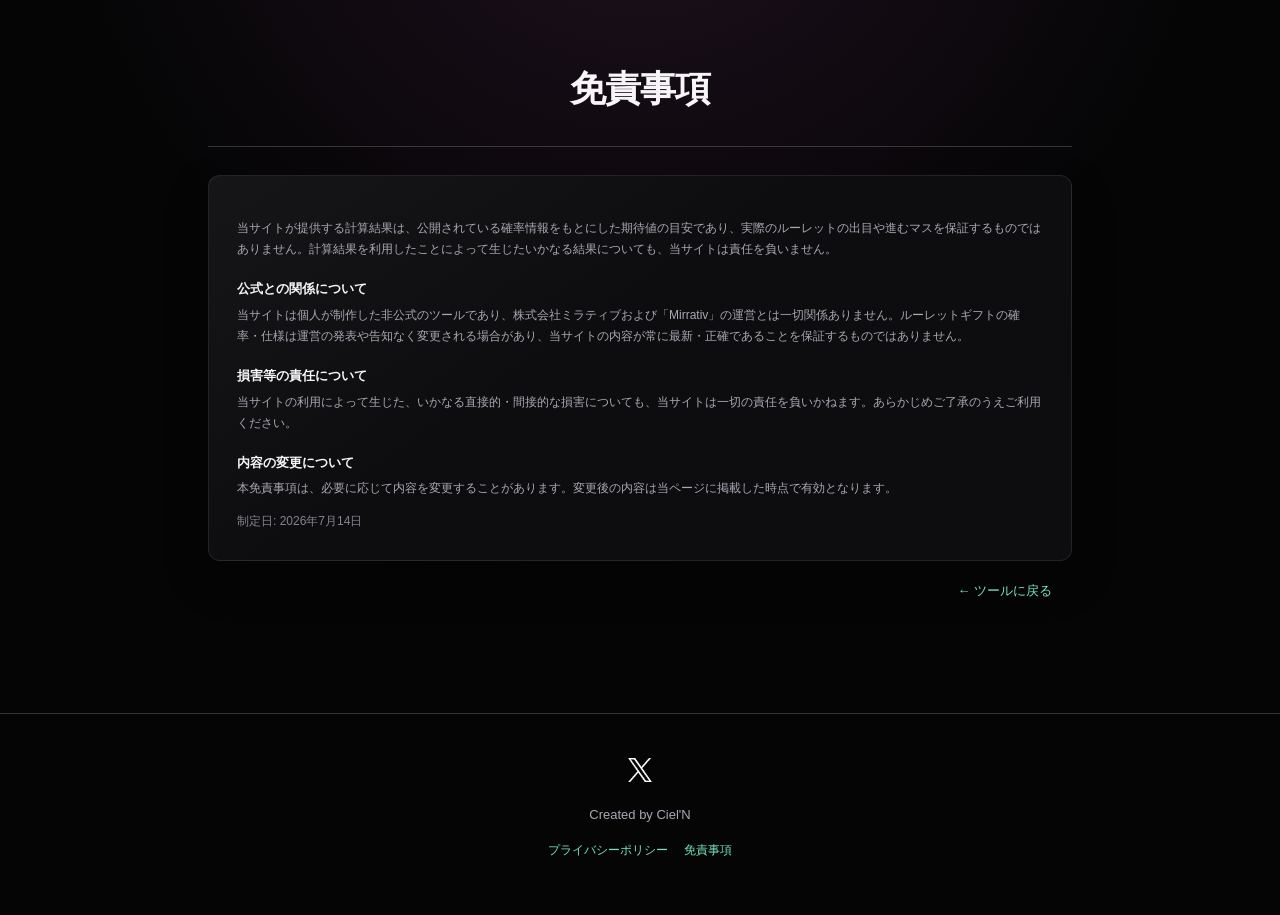
==== commit 31eb2d08: "「期待される進行マス数」を「進むマスの期待値」に修正、その他類似の修正" ====
--- a/disclaimer.html
+++ b/disclaimer.html
@@ -24,7 +24,7 @@
         </header>
         <section class="card">
             <div class="privacy-content">
-            <p>当サイトが提供する計算結果は、公開されている確率情報をもとにした期待値の目安であり、実際のルーレットの出目や進行マス数を保証するものではありません。計算結果を利用したことによって生じたいかなる結果についても、当サイトは責任を負いません。</p>
+            <p>当サイトが提供する計算結果は、公開されている確率情報をもとにした期待値の目安であり、実際のルーレットの出目や進むマスを保証するものではありません。計算結果を利用したことによって生じたいかなる結果についても、当サイトは責任を負いません。</p>
 
             <h2>公式との関係について</h2>
             <p>当サイトは個人が制作した非公式のツールであり、株式会社ミラティブおよび「Mirrativ」の運営とは一切関係ありません。ルーレットギフトの確率・仕様は運営の発表や告知なく変更される場合があり、当サイトの内容が常に最新・正確であることを保証するものではありません。</p>
--- a/style.css
+++ b/style.css
@@ -58,45 +58,11 @@
   margin: 0 0 12px;
   font-size: clamp(26px, 5vw, 36px);
   letter-spacing: -.03em;
-  color: transparent;
-  background: linear-gradient(
-    90deg,
-    var(--text) 0%,
-    var(--text) 33%,
-    #35b998 40%,
-    #65e6b5 45%,
-    #d0ffe4 50%,
-    #5de0c7 55%,
-    #249c9b 60%,
-    var(--text) 67%,
-    var(--text) 100%
-  );
-  background-size: 300% 100%;
-  background-clip: text;
-  -webkit-background-clip: text;
-  animation: h1-emerald-shine 4.8s ease-out forwards;
-}
-
-@keyframes h1-emerald-shine {
-  0% {
-    background-position: 100% 0;
-    text-shadow: 0 0 2px rgba(79, 230, 177, .2), 0 0 6px rgba(54, 185, 185, .12);
-  }
-
-  50% {
-    text-shadow: 0 0 10px rgba(79, 230, 177, .75), 0 0 26px rgba(54, 185, 185, .5), 0 0 42px rgba(31, 144, 127, .3);
-  }
-
-  100% {
-    background-position: 0 0;
-    text-shadow: none;
-  }
+  color: var(--text);
 }
 
 h1.page-title {
   color: var(--text);
-  background: none;
-  animation: none;
 }
 
 h2 {
@@ -139,6 +105,138 @@
   border-radius: 12px;
 }
 
+.fever-detail-link {
+  display: block;
+  margin-top: 16px;
+  margin-left: 10px;
+  color: #ffaf5b;
+  font-size: 12px;
+  text-decoration: none;
+}
+
+.fever-detail-link:hover {
+  text-decoration: underline;
+}
+
+.fever-bar {
+  display: flex;
+  align-items: center;
+  gap: 10px;
+  padding: 10px 14px;
+  margin-top: 8px;
+  background: var(--surface);
+  border: 1px solid rgba(255, 149, 82, .3);
+  border-radius: 12px;
+  transition: border-color .2s, box-shadow .2s;
+}
+
+.fever-bar.is-active {
+  border-color: rgba(255, 149, 52, .55);
+  box-shadow: 0 0 24px rgba(255, 149, 52, .12);
+}
+
+.fever-tag {
+  padding: 3px 8px;
+  background: linear-gradient(135deg, #ff9534, #ed4d72);
+  border-radius: 999px;
+  color: #0d0d10;
+  font-size: 11px;
+  font-weight: 700;
+  letter-spacing: .02em;
+  white-space: nowrap;
+}
+
+.fever-bar-label {
+  flex: 1;
+  font-size: 13px;
+  font-weight: 600;
+  color: var(--text);
+}
+
+.fever-switch {
+  position: relative;
+  display: flex;
+  align-items: center;
+  gap: 8px;
+  cursor: pointer;
+}
+
+.fever-switch input {
+  position: absolute;
+  width: 1px;
+  height: 1px;
+  overflow: hidden;
+  opacity: 0;
+}
+
+.fever-switch-track {
+  position: relative;
+  width: 40px;
+  height: 22px;
+  background: #08080a;
+  border: 1px solid var(--line);
+  border-radius: 999px;
+  transition: background .2s, border-color .2s;
+}
+
+.fever-switch-thumb {
+  position: absolute;
+  top: 2px;
+  left: 2px;
+  width: 16px;
+  height: 16px;
+  background: var(--muted);
+  border-radius: 50%;
+  transition: transform .2s, background .2s;
+}
+
+.fever-switch input:checked + .fever-switch-track {
+  background: linear-gradient(135deg, #ff9534, #ed4d72);
+  border-color: transparent;
+}
+
+.fever-switch input:checked + .fever-switch-track .fever-switch-thumb {
+  background: #fff;
+  transform: translateX(18px);
+}
+
+.fever-switch input:focus-visible + .fever-switch-track {
+  box-shadow: 0 0 0 3px rgba(255, 149, 52, .3);
+}
+
+.fever-switch-state {
+  min-width: 28px;
+  color: var(--muted);
+  font-size: 12px;
+  font-weight: 700;
+}
+
+.fever-bar.is-active .fever-switch-state {
+  color: #ffaf5b;
+}
+
+.fever-subtoggle {
+  display: none;
+  align-items: center;
+  justify-content: space-between;
+  gap: 10px;
+  padding: 8px 12px;
+  margin: 0 0 14px;
+  background: var(--surface-subtle);
+  border: 1px solid var(--line-subtle);
+  border-radius: 8px;
+  cursor: pointer;
+}
+
+.fever-subtoggle.is-visible {
+  display: flex;
+}
+
+.fever-subtoggle-label {
+  font-size: 12px;
+  color: var(--muted);
+}
+
 .tab {
   flex: 1 1 0;
   padding: 10px 8px;
@@ -248,7 +346,8 @@
   border-radius: 8px;
 }
 
-.result:first-child {
+.result:first-child,
+.result.is-highlight {
   border-color: rgba(229, 110, 219, .35);
   background: linear-gradient(135deg, rgba(229, 110, 219, .13), rgba(121, 156, 255, .09)), var(--surface-subtle);
 }
@@ -262,7 +361,8 @@
   color: var(--text);
 }
 
-.result:first-child b {
+.result:first-child b,
+.result.is-highlight b {
   color: transparent;
   background: linear-gradient(100deg, var(--pink-light), var(--blue));
   background-clip: text;
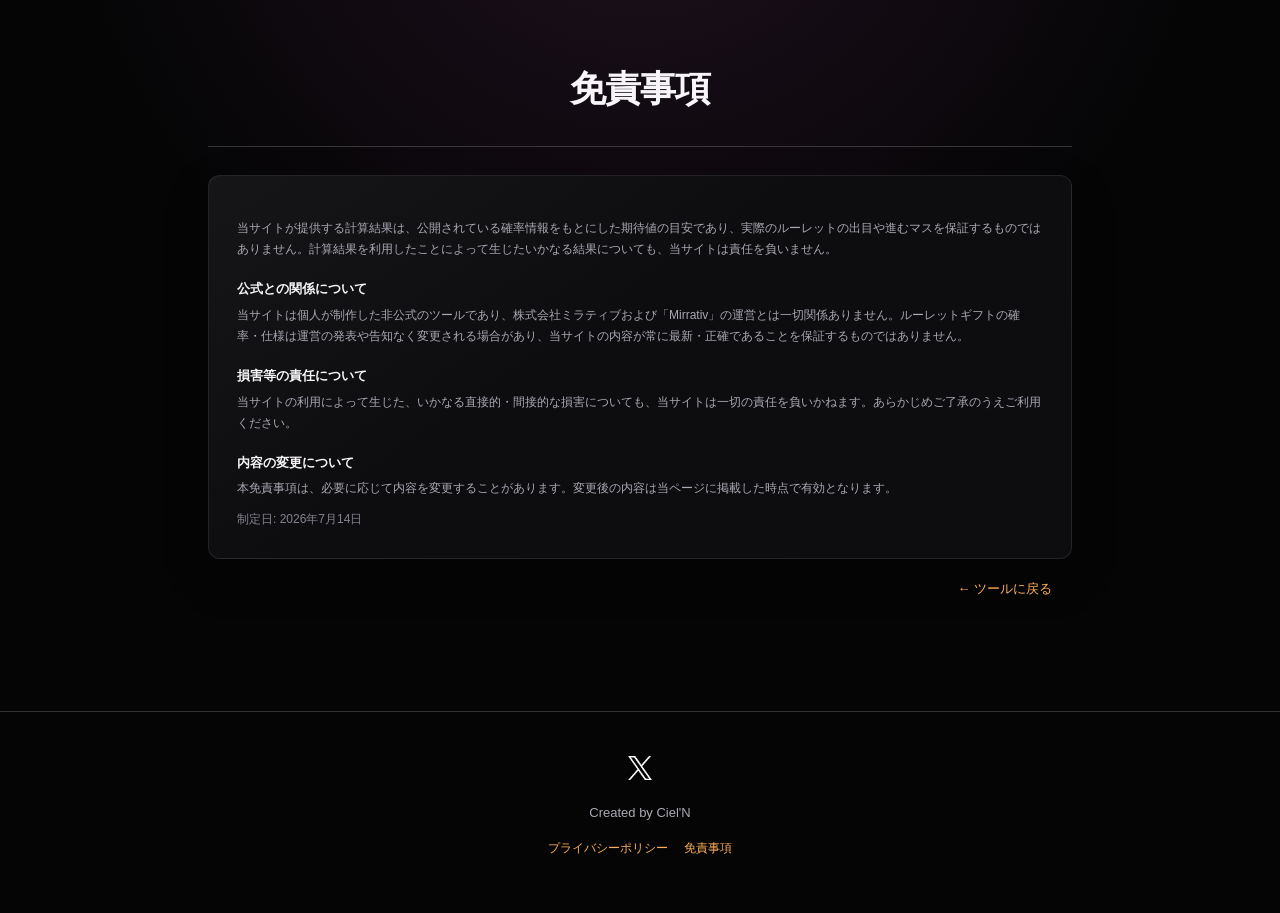
==== commit 4648d24d: "「周回数から計算」セクション追加/その他軽微な修正・調整" ====
--- a/disclaimer.html
+++ b/disclaimer.html
@@ -15,7 +15,7 @@
     <meta name="viewport" content="width=device-width, initial-scale=1">
     <title>免責事項 | Mirrativ ルーレットギフト計算機</title>
     <link rel="icon" href="data:image/svg+xml,<svg xmlns=%22http://www.w3.org/2000/svg%22 viewBox=%220 0 100 100%22><text y=%22.9em%22 font-size=%2290%22>🎯</text></svg>">
-    <link rel="stylesheet" href="style.css?v=1.4.0">
+    <link rel="stylesheet" href="style.css?v=1.4.1">
   </head>
   <body>
     <main>
--- a/style.css
+++ b/style.css
@@ -37,7 +37,7 @@
   display: block;
   width: fit-content;
   margin: 20px 20px 0 auto;
-  color: #75e5bd;
+  color: #ffaf5b;
   font-size: 13px;
   text-decoration: none;
 }
@@ -89,10 +89,6 @@
   margin-bottom: 0;
   font-size: 14px;
   text-align: left;
-}
-
-.lead a {
-  color: #75e5bd;
 }
 
 .tabs {
@@ -422,6 +418,11 @@
   font-size: 12px;
 }
 
+.note a {
+  color: var(--muted);
+  text-decoration: underline;
+}
+
 .formula {
   display: grid;
   grid-template-columns: repeat(2, 1fr);
@@ -474,7 +475,7 @@
 }
 
 .footer-links a {
-  color: #75e5bd;
+  color: #ffaf5b;
   font-size: 12px;
   text-decoration: none;
 }
@@ -491,7 +492,7 @@
 }
 
 .privacy-content p {
-  margin: 0 0 12px;
+  margin: 0;
 }
 
 .privacy-content h2 {
@@ -501,10 +502,11 @@
 }
 
 .privacy-content a {
-  color: #75e5bd;
+  color: #ffaf5b;
 }
 
 .privacy-updated {
+  margin-top: 10px !important;
   margin-bottom: 0 !important;
   color: #85838e;
 }
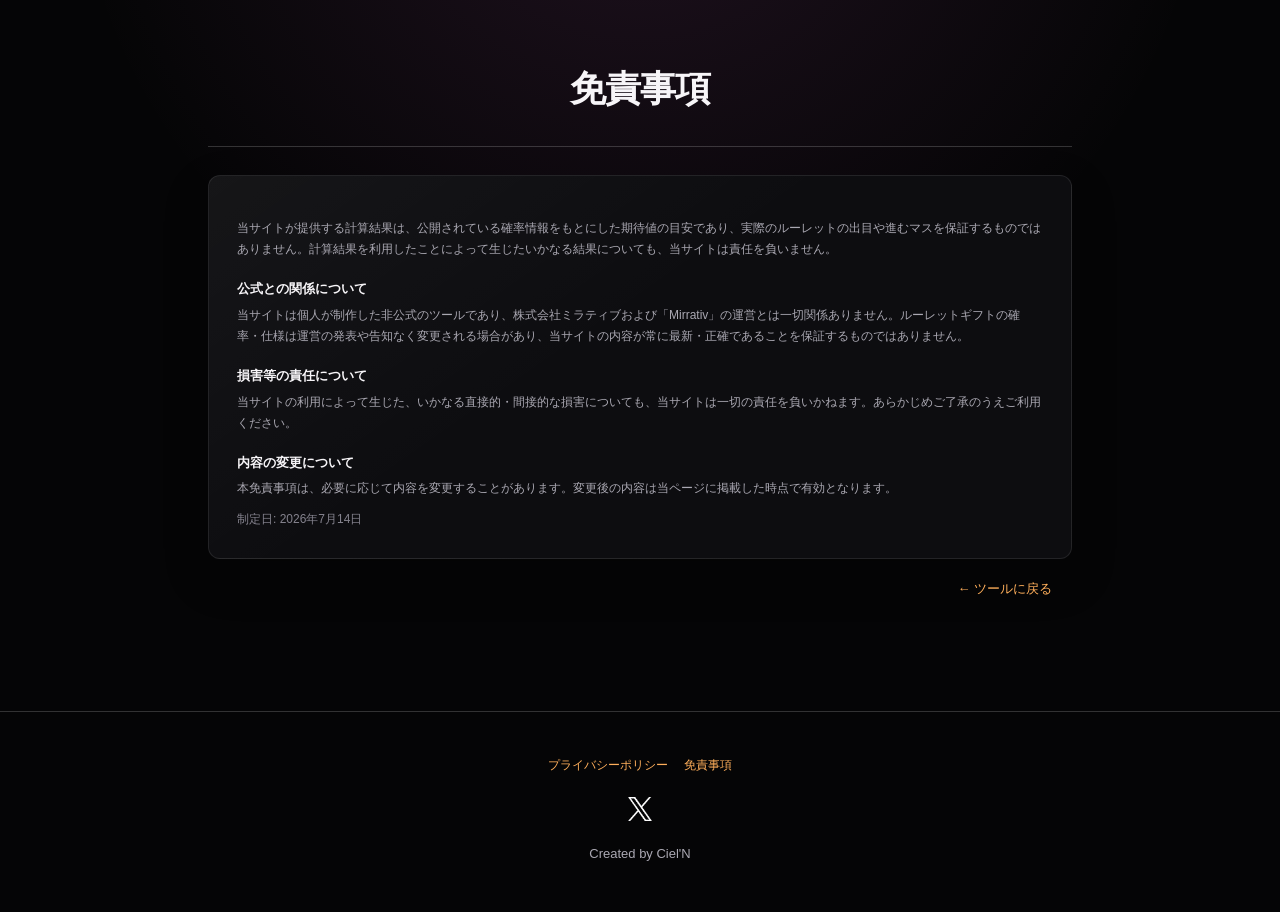
==== commit 10b2d1e8: "フッターレイアウト調整" ====
--- a/disclaimer.html
+++ b/disclaimer.html
@@ -15,7 +15,7 @@
     <meta name="viewport" content="width=device-width, initial-scale=1">
     <title>免責事項 | Mirrativ ルーレットギフト計算機</title>
     <link rel="icon" href="data:image/svg+xml,<svg xmlns=%22http://www.w3.org/2000/svg%22 viewBox=%220 0 100 100%22><text y=%22.9em%22 font-size=%2290%22>🎯</text></svg>">
-    <link rel="stylesheet" href="style.css?v=1.4.1">
+    <link rel="stylesheet" href="style.css?v=1.4.2">
   </head>
   <body>
     <main>
@@ -41,16 +41,16 @@
     </main>
     <footer class="site-footer">
       <div class="footer-inner">
+        <p class="footer-links">
+          <a href="privacy.html">プライバシーポリシー</a>
+          <a href="disclaimer.html">免責事項</a>
+        </p>
         <p class="footer-social">
-            <a href="https://x.com/yu_cielkun" target="_blank" rel="noopener noreferrer" aria-label="X (旧Twitter)">
-              <img id="x-logo" src="images/x-logo-white.png" alt="Xアカウント">
-            </a>
+          <a href="https://x.com/yu_cielkun" target="_blank" rel="noopener noreferrer" aria-label="X (旧Twitter)">
+            <img id="x-logo" src="images/x-logo-white.png" alt="Xアカウント">
+          </a>
         </p>
         <p class="footer-credit">Created by Ciel'N</p>
-        <p class="footer-links">
-            <a href="privacy.html">プライバシーポリシー</a>
-            <a href="disclaimer.html">免責事項</a>
-        </p>
       </div>
     </footer>
   </body>
--- a/style.css
+++ b/style.css
@@ -465,6 +465,7 @@
 
 .footer-social {
   margin: 16px 0;
+  padding-top: 7px;
   text-align: center;
 }
 
